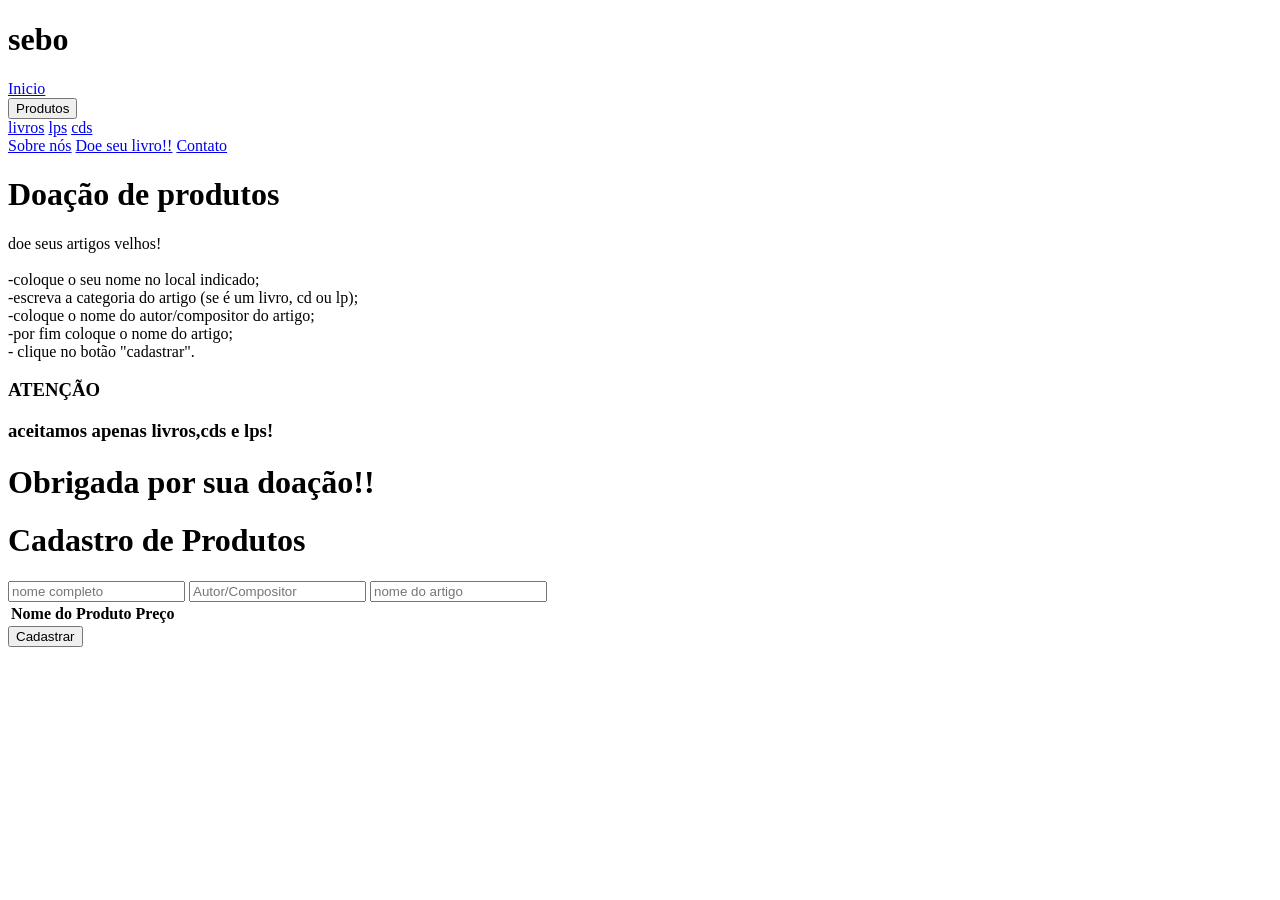
==== projetocebo/formulario.html @ f61c1144 "Add files via upload" ====
<!DOCTYPE html>
<html lang="PT-BR">
<head>
    <meta charset="UTF-8">
    <meta name="viewport" content="width=device-width, initial-scale=1.0">
    <title>Document</title>
    <script src="script.js"></script>
</head>
<body>
   <header> <!--Barra de navegação-->
       <div class="logo">
        <h1>sebo</h1>
       </div>

       <nav class="links">
        <a class="link" href="index.html">Inicio</a>
        <div class="dropdown">
          <button class="btn-pulse">Produtos</button>
           <div class="dropdown-content">
            <a link href="produtos.html#livros">livros</a>
            <a href="produtos.html#lps">lps</a>
            <a href="produtos.html#cds">cds</a>
           </div>
         </div>
        <a class="link" href="sobre.html">Sobre nós</a>
        <a class="link" href="formulario.html">Doe seu livro!!</a>
        <a class="link" href="contato.html">Contato</a>
       </nav>
    </header><!--fechamneto da barra de navegação-->

    <div class="content-page"><!--tela de fundo-->  
        <h1>Doação de produtos</h1>

        <p>doe seus artigos velhos! <br><br> -coloque o seu nome no local indicado;
        <br>-escreva a categoria do artigo (se é um livro, cd ou lp);<br>-coloque o nome do autor/compositor do artigo;
        <br>-por fim coloque o nome do artigo;<br>- clique no botão "cadastrar".
        </p>

        <h3>ATENÇÃO</h3>
        <h3>aceitamos apenas livros,cds e lps!</h3>
        <h1>Obrigada por sua doação!!</h1>

      <div id="container">
        <h1>Cadastro de Produtos</h1>
        <form id="product-form">
            <input type="text" id="your-name" placeholder="nome completo" required>
            <input type="text" id="product-creator" placeholder="Autor/Compositor" required>
            <input type="text" id="product-name" placeholder="nome do artigo" required>     
        </form>
        <table>
            <thead>
                <tr>
                    <th>Nome do Produto</th>
                    <th>Preço</th>
                </tr>
            </thead>
            <tbody id="product-list">
                <!-- Aqui os produtos serão listados dinamicamente -->
            </tbody>
        </table>

        <button type="submit">Cadastrar</button>
        </div>
    </div>
</body>
</html>
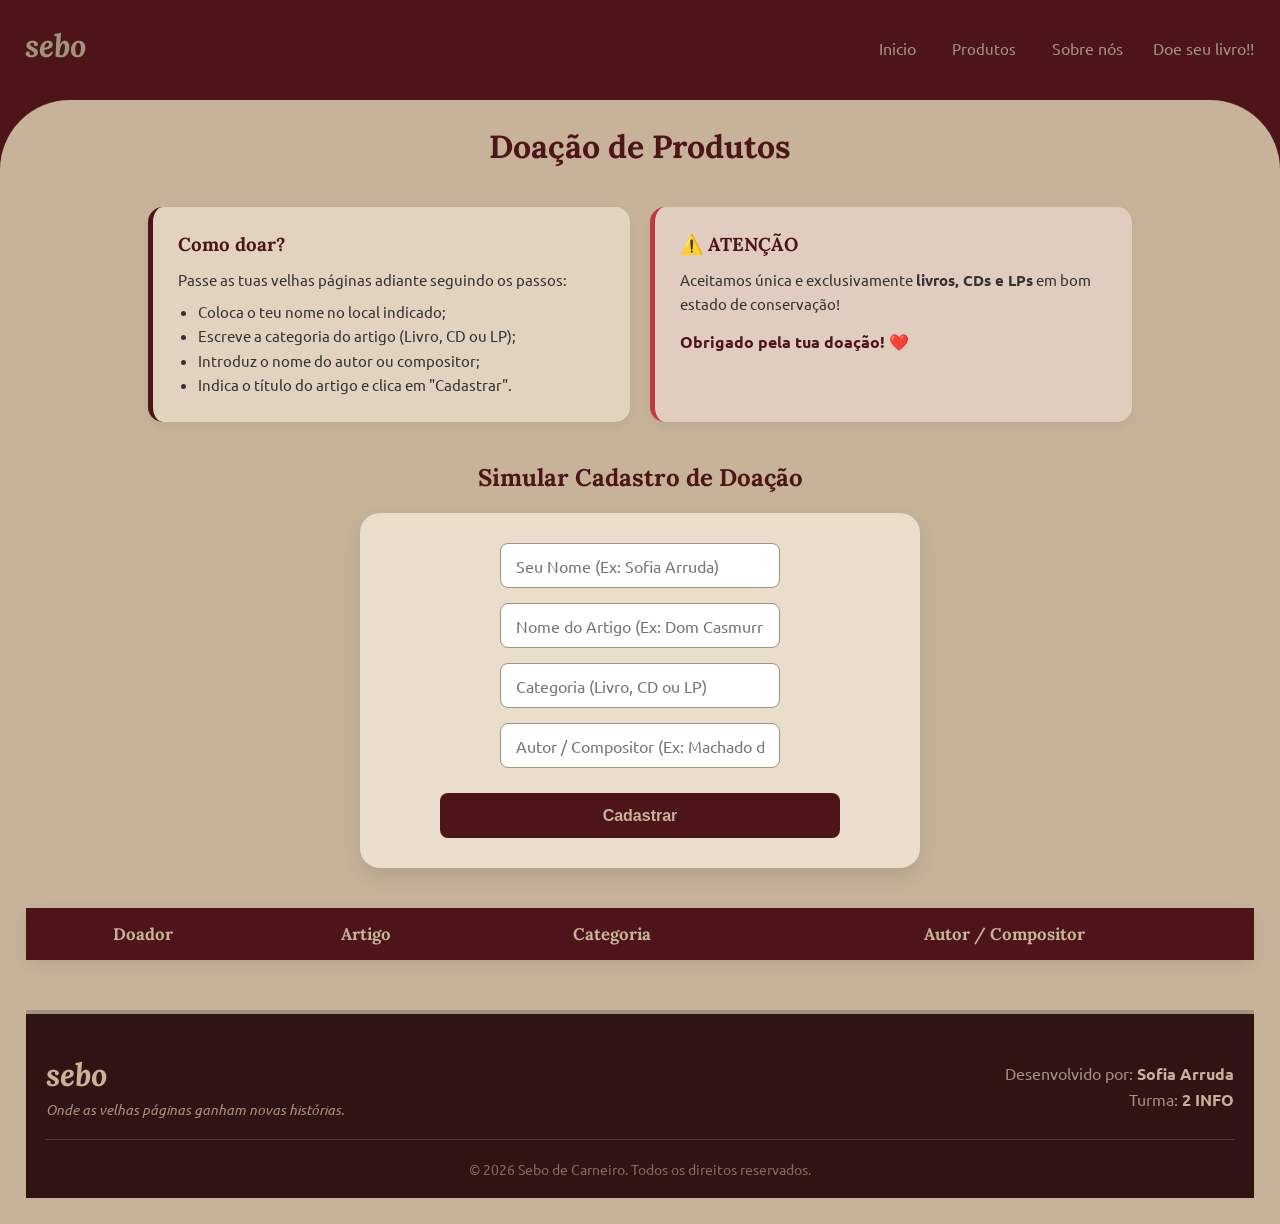
==== commit c86b4375: "Add files via upload" ====
--- a/projetocebo/formulario.html
+++ b/projetocebo/formulario.html
@@ -3,12 +3,11 @@
 <head>
     <meta charset="UTF-8">
     <meta name="viewport" content="width=device-width, initial-scale=1.0">
-    <title>Document</title>
-    <script src="script.js"></script>
+    <title>Doe seu Livro - Sebo de Carneiro</title>
+    <link rel="stylesheet" href="css/style.css">
 </head>
 <body>
-   <header> <!--Barra de navegação-->
-       <div class="logo">
+   <header> <div class="logo">
         <h1>sebo</h1>
        </div>
 
@@ -17,50 +16,88 @@
         <div class="dropdown">
           <button class="btn-pulse">Produtos</button>
            <div class="dropdown-content">
-            <a link href="produtos.html#livros">livros</a>
-            <a href="produtos.html#lps">lps</a>
-            <a href="produtos.html#cds">cds</a>
+            <a href="produtos.html#livros">Livros</a>
+            <a href="produtos.html#lps">LPs</a>
+            <a href="produtos.html#cds">CDs</a>
            </div>
          </div>
         <a class="link" href="sobre.html">Sobre nós</a>
         <a class="link" href="formulario.html">Doe seu livro!!</a>
-        <a class="link" href="contato.html">Contato</a>
        </nav>
-    </header><!--fechamneto da barra de navegação-->
+    </header><div class="content-page"><center>
+            <h1 class="section-title">Doação de Produtos</h1>
+        </center>
 
-    <div class="content-page"><!--tela de fundo-->  
-        <h1>Doação de produtos</h1>
+        <div class="instrucoes-container">
+            <div class="info-box">
+                <h3>Como doar?</h3>
+                <p>Passe as tuas velhas páginas adiante seguindo os passos:</p>
+                <ul>
+                    <li>Coloca o teu nome no local indicado;</li>
+                    <li>Escreve a categoria do artigo (Livro, CD ou LP);</li>
+                    <li>Introduz o nome do autor ou compositor;</li>
+                    <li>Indica o título do artigo e clica em "Cadastrar".</li>
+                </ul>
+            </div>
+            
+            <div class="info-box aviso">
+                <h3>⚠️ ATENÇÃO</h3>
+                <p>Aceitamos única e exclusivamente <strong>livros, CDs e LPs</strong> em bom estado de conservação!</p>
+                <h4 style="margin-top: 15px; color: #4d1519;">Obrigado pela tua doação! ❤️</h4>
+            </div>
+        </div>
 
-        <p>doe seus artigos velhos! <br><br> -coloque o seu nome no local indicado;
-        <br>-escreva a categoria do artigo (se é um livro, cd ou lp);<br>-coloque o nome do autor/compositor do artigo;
-        <br>-por fim coloque o nome do artigo;<br>- clique no botão "cadastrar".
-        </p>
+       <div id="container">
+            <h2 class="form-title">Simular Cadastro de Doação</h2>
+            
+            <form id="product-form">
+                <div class="form-group">
+                    <input type="text" id="product-yourname" placeholder="Seu Nome (Ex: Sofia Arruda)" required>
+                </div>
+                <div class="form-group">
+                    <input type="text" id="product-name" placeholder="Nome do Artigo (Ex: Dom Casmurro)" required>
+                </div>
+                <div class="form-group">
+                    <input type="text" id="product-category" placeholder="Categoria (Livro, CD ou LP)" required>
+                </div>
+                <div class="form-group">
+                    <input type="text" id="product-author" placeholder="Autor / Compositor (Ex: Machado de Assis)" required>
+                </div>
+                <button type="submit" class="button btn-cadastrar">Cadastrar</button>
+            </form>
 
-        <h3>ATENÇÃO</h3>
-        <h3>aceitamos apenas livros,cds e lps!</h3>
-        <h1>Obrigada por sua doação!!</h1>
+            <div class="table-container">
+                <table>
+                    <thead>
+                        <tr>
+                            <th>Doador</th>
+                            <th>Artigo</th>
+                            <th>Categoria</th>
+                            <th>Autor / Compositor</th>
+                        </tr>
+                    </thead>
+                    <tbody id="product-list">
+                    </tbody>
+                </table>
+            </div>
+        </div>
 
-      <div id="container">
-        <h1>Cadastro de Produtos</h1>
-        <form id="product-form">
-            <input type="text" id="your-name" placeholder="nome completo" required>
-            <input type="text" id="product-creator" placeholder="Autor/Compositor" required>
-            <input type="text" id="product-name" placeholder="nome do artigo" required>     
-        </form>
-        <table>
-            <thead>
-                <tr>
-                    <th>Nome do Produto</th>
-                    <th>Preço</th>
-                </tr>
-            </thead>
-            <tbody id="product-list">
-                <!-- Aqui os produtos serão listados dinamicamente -->
-            </tbody>
-        </table>
+    <footer>
+        <div class="footer-content">
+            <div class="footer-logo">
+                <h2>sebo</h2>
+                <p>Onde as velhas páginas ganham novas histórias.</p>
+            </div>
+            <div class="footer-credits">
+                <p>Desenvolvido por: <strong>Sofia Arruda</strong></p>
+                <p>Turma: <strong>2 INFO</strong></p>
+            </div>
+        </div>
+        <div class="footer-bottom">
+            <p>&copy; 2026 Sebo de Carneiro. Todos os direitos reservados.</p>
+        </div>
+    </footer>
 
-        <button type="submit">Cadastrar</button>
-        </div>
-    </div>
+    <script src="script.js"></script>
 </body>
 </html>
--- a/projetocebo/css/style.css
+++ b/projetocebo/css/style.css
@@ -0,0 +1,518 @@
+@import url('https://fonts.googleapis.com/css2?family=Merriweather:ital,opsz,wght@0,18..144,300..900;1,18..144,300..900&family=Ubuntu:ital,wght@0,300;0,400;0,500;0,700;1,300;1,400;1,500;1,700&display=swap');
+
+@import url('https://fonts.googleapis.com/css2?family=Lora:ital,wght@0,400..700;1,400..700&family=Merriweather:ital,opsz,wght@0,18..144,300..900;1,18..144,300..900&family=Ubuntu:ital,wght@0,300;0,400;0,500;0,700;1,300;1,400;1,500;1,700&display=swap');
+
+body{
+    font-family:'Ubuntu', sans-serif;
+    background-color: #4d1519;
+}
+
+*{
+    margin: 0px;
+  
+}
+
+/*começo do cabeçalho*/
+
+header{
+    display: flex;
+    background-color: #4d1519; 
+    justify-content: space-between;
+    height:100px;
+    width: 100%;
+}
+
+.logo{
+    font-family:'Lora', serif;
+    font-style: italic;
+    color:#a1937e;
+   padding: 25px;
+}
+
+.links{
+    display: flex;
+    padding-top: 3%;
+    padding-right: 2%;
+    gap: 30px;
+}
+
+.btn-pulse{
+    background-color: transparent;
+    border: none;
+    font-family:'Ubuntu', sans-serif;
+    color: #a1937e;
+    font-size: 15px;
+
+}
+
+.btn-pulse:visited{
+    background-color: transparent;
+    border: none;
+    font-family:'Ubuntu', sans-serif;
+    color: #a1937e;
+    font-size: 15px;
+
+}
+
+.link{
+    display: inline-block;
+    transition: transform 0.3s ease;
+}
+
+.link:link{
+    color:#a1937e;
+    text-decoration: none;
+}
+
+.link:visited{
+    color: #a1937e;
+}
+
+.link:hover{
+    transform: scale(1.20);
+}
+
+/* Dropdown Menu */
+.dropdown {
+  position: relative;
+  display: inline-block;
+
+}
+
+.dropdown-content {
+    position: absolute;
+    top: 100%;
+    left: 0;
+    background:#FFFDD0;
+    min-width: 160px;
+    box-shadow: 0 2px 5px rgba(0,0,0,0.1);
+    opacity: 0;
+    transform: translateY(-10px);
+    transition: all 0.3s;
+    pointer-events: none;
+    border-radius: 0.5rem;
+}
+
+.dropdown:hover .dropdown-content {
+   opacity: 1;
+   transform: translateY(0);
+   pointer-events: auto;
+    
+}
+
+.dropdown-content a {
+    color: #374151;
+    padding: 0.5rem 1rem;
+    text-decoration: none;
+    display: block;
+}
+
+.dropdown-content a:hover {
+    background: #e7e399;
+}
+
+
+/*fim do cabecalho*/
+
+
+/*começo do banner*/
+
+.banner{
+    background-image:url(../midia/estantelivros.jpg);
+    display: flex;
+    flex-direction: row;
+    justify-content:space-between;
+    height: auto;  
+}
+
+.text-banner{
+    color: #c6b39a;
+    font-family: 'Lora',serif;
+    font-size: 30px;
+    padding-left: 40px;
+    background: linear-gradient(80deg,rgba(77, 21, 25, 1) 67%, rgba(77, 21, 25, 0) 100%);
+    padding-bottom: 40px;
+}
+
+.title{
+    font-style: italic;
+    width: 80%;
+}
+
+.subtitle{
+    font-size:20px;
+    padding-top: 5%;
+    padding-bottom: 70px;
+    color:#a1937e;
+}
+
+.banner-img{
+    padding-right: 5%;
+}
+
+.banner-btn{
+    display: block;
+    background-color: #301413;
+    border: solid;
+    border-color: #170704 ;
+    border-radius: 10px;
+    width: 200px;
+    padding: 10px;
+    text-align:center;
+    color:#c6b39a;
+    text-decoration: none;
+    font-family:'ubuntu', sans-serif;
+    transition: color 0.6s ease;
+}
+
+.banner-btn:hover{
+    display: block;
+    background-color:#c6b39a;
+    border: solid;
+    border-color:#a1937e;
+    border-radius: 10px;
+    width: 200px;
+    padding: 10px;
+    text-align:center;
+    color:#301413;
+    text-decoration: none;
+    font-family:'ubuntu', sans-serif;
+}
+
+/*fechamento do banner*/
+
+/*conteúdo da pagina*/
+
+.content-page{
+    display:flex;
+    flex-direction: column;
+    gap: 6%;
+    background-color:#c6b39a;
+    border-top-left-radius: 70px;
+    border-top-right-radius: 70px;
+    padding: 2%;
+    height: 100%;
+}
+
+.fileira{
+    justify-content: center;
+    display: flex;
+    padding: 2%;
+    gap: 3%;
+}
+
+
+.produto{
+    background-color:#fff5e87b;
+    width: 15%;
+    padding: 1%;
+    border-radius: 15px;
+    font-size: medium;
+    box-shadow: 0px 0px 15px 5px rgba(0, 0, 0, 0.2);
+    
+
+}
+
+.img-produto{
+    width: 100%;
+}
+
+/*sessões*/
+
+.img-slivros{
+    background-image:url(../midia/estantelivros.jpg);
+    width: 100% ;
+    height: 150px;
+    border-radius: 50px;
+    color: #a1937e;
+    justify-self: center;
+    font-size: large;
+}
+
+.img-scd{
+    background-image:url(../midia/cds.jpg);
+    width: 100% ;
+    height: 150px;
+    border-radius: 50px;
+    color: #a1937e;
+    justify-self: center;
+    font-size: large;
+}
+.img-slp{
+    background-image:url(../midia/lps.jpg);
+    width: 100% ;
+    height: 150px;
+    border-radius: 50px;
+    color: #000;
+    justify-self: center;
+    font-size: large;
+}
+
+
+
+.endereco{
+    display: flex;
+    flex-direction: row;
+    background-color:#fff5e87b;
+    width: 80%;
+    height: 200px;
+    padding: 1%;
+    border-radius: 15px;
+    font-size: medium;
+    box-shadow: 0px 0px 15px 5px rgba(0, 0, 0, 0.2);
+    gap: 20px;
+}
+
+.img-endereco{
+    height: 100%;
+    border-radius: 20px;
+}
+
+
+
+/* Título das seções para dar mais destaque */
+.section-title {
+    font-family: 'Lora', serif;
+    color: #4d1519;
+    font-size: 2rem;
+    margin-bottom: 20px;
+}
+
+/* Nova seção de categorias */
+.categorias-container {
+    display: flex;
+    justify-content: center;
+    gap: 30px;
+    padding: 20px 5%;
+}
+
+.categoria-card {
+    width: 30%;
+    height: 180px;
+    background-size: cover;
+    background-position: center;
+    border-radius: 15px;
+    overflow: hidden;
+    box-shadow: 0px 4px 15px rgba(0, 0, 0, 0.3);
+    transition: transform 0.3s ease;
+    cursor: pointer;
+}
+
+.categoria-card:hover {
+    transform: translateY(-5px);
+}
+
+.categoria-overlay {
+    background: rgba(77, 21, 25, 0.7); /* Vinho com transparência */
+    width: 100%;
+    height: 100%;
+    display: flex;
+    justify-content: center;
+    align-items: center;
+    transition: background 0.3s ease;
+}
+
+.categoria-card:hover .categoria-overlay {
+    background: rgba(77, 21, 25, 0.5);
+}
+
+.categoria-overlay h2 {
+    color: #c6b39a;
+    font-family: 'Lora', serif;
+    font-style: italic;
+    font-size: 1.8rem;
+}
+
+/* Estilo do Rodapé */
+footer {
+    background-color: #301413; /* Um tom de vinho mais escuro para o fundo */
+    color: #a1937e;
+    font-family: 'Ubuntu', sans-serif;
+    padding: 40px 20px 20px 20px;
+    margin-top: 50px;
+    border-top: 4px solid #a1937e;
+}
+
+.footer-content {
+    display: flex;
+    justify-content: space-between;
+    align-items: center;
+    max-width: 1200px;
+    margin: 0 auto;
+    padding-bottom: 20px;
+    border-bottom: 1px solid rgba(161, 147, 126, 0.3);
+}
+
+.footer-logo h2 {
+    font-family: 'Lora', serif;
+    font-style: italic;
+    color: #c6b39a;
+    font-size: 2rem;
+    margin-bottom: 5px;
+}
+
+.footer-logo p {
+    font-size: 0.9rem;
+    font-style: italic;
+}
+
+.footer-credits {
+    text-align: right;
+    line-height: 1.6;
+}
+
+.footer-credits strong {
+    color: #c6b39a;
+}
+
+.footer-bottom {
+    text-align: center;
+    padding-top: 20px;
+    font-size: 0.85rem;
+    color: rgba(161, 147, 126, 0.7);
+}
+
+/* ---- ESTILIZAÇÃO COMPLEMENTAR: FORMULÁRIO E TABELAS ---- */
+
+/* Caixa de Instruções lado a lado */
+.instrucoes-container {
+    display: flex;
+    justify-content: space-between;
+    gap: 20px;
+    margin: 20px auto 40px auto;
+    width: 80%;
+}
+
+.info-box {
+    background-color: #fff5e87b;
+    padding: 25px;
+    border-radius: 15px;
+    width: 48%;
+    box-shadow: 0px 4px 10px rgba(0, 0, 0, 0.05);
+    border-left: 5px solid #4d1519;
+}
+
+.info-box.aviso {
+    border-left: 5px solid #bd3a42;
+    background-color: #fce8e67b;
+}
+
+.info-box h3 {
+    color: #4d1519;
+    margin-bottom: 12px;
+    font-family: 'Lora', serif;
+}
+
+.info-box p, .info-box ul {
+    color: #333;
+    font-size: 0.95rem;
+    line-height: 1.6;
+}
+
+.info-box ul {
+    padding-left: 20px;
+    margin-top: 8px;
+}
+
+/* Estilização do Bloco do Formulário */
+.form-title {
+    font-family: 'Lora', serif;
+    color: #4d1519;
+    margin-bottom: 20px;
+    text-align: center;
+}
+
+#product-form {
+    display: flex;
+    flex-direction: column;
+    align-items: center;
+    gap: 15px;
+    background: #fff5e8a1;
+    padding: 30px;
+    border-radius: 20px;
+    box-shadow: 0px 8px 20px rgba(0, 0, 0, 0.1);
+    max-width: 500px;
+    margin: 0 auto;
+}
+
+#product-form input {
+    width: 100%;
+    max-width: 400px;
+    height: 45px;
+    padding: 0 15px;
+    border: 1px solid #a1937e;
+    border-radius: 8px;
+    background-color: #fff;
+    font-family: 'Ubuntu', sans-serif;
+    font-size: 1rem;
+    box-sizing: border-box;
+    transition: border-color 0.3s;
+}
+
+#product-form input:focus {
+    outline: none;
+    border-color: #4d1519;
+    box-shadow: 0 0 5px rgba(77, 21, 25, 0.3);
+}
+
+/* Botão de Cadastrar */
+.btn-cadastrar {
+    background-color: #4d1519;
+    color: #c6b39a;
+    border: none;
+    width: 100%;
+    max-width: 400px;
+    height: 45px;
+    font-size: 1rem;
+    font-weight: bold;
+    border-radius: 8px;
+    cursor: pointer;
+    transition: background 0.3s, transform 0.2s;
+    margin: 10px 0 0 0; /* Limpando as margens antigas de 5% */
+}
+
+.btn-cadastrar:hover {
+    background-color: #301413;
+    color: #fff;
+    transform: translateY(-2px);
+}
+
+/* Customização Estilosa da Tabela */
+.table-container {
+    margin-top: 40px;
+    border-radius: 12px;
+    box-shadow: 0px 5px 15px rgba(0,0,0,0.08);
+}
+
+table {
+    width: 100%;
+    border-collapse: collapse;
+    margin-top: 0px; /* Resetando margem antiga */
+    background: #fff;
+}
+
+table, th, td {
+    border: none; /* Removendo as bordas cinzentas feias */
+}
+
+th {
+    background-color: #4d1519;
+    color: #c6b39a;
+    font-family: 'Lora', serif;
+    padding: 15px;
+    font-size: 1.05rem;
+}
+
+td {
+    padding: 12px 15px;
+    color: #444;
+    border-bottom: 1px solid #eee;
+}
+
+tr:nth-child(even) {
+    background-color: #fff5e840; /* Linhas alternadas suaves usando a paleta */
+}
+
+tr:hover {
+    background-color: #fff5e8a1; /* Efeito de destaque ao passar o rato */
+}
